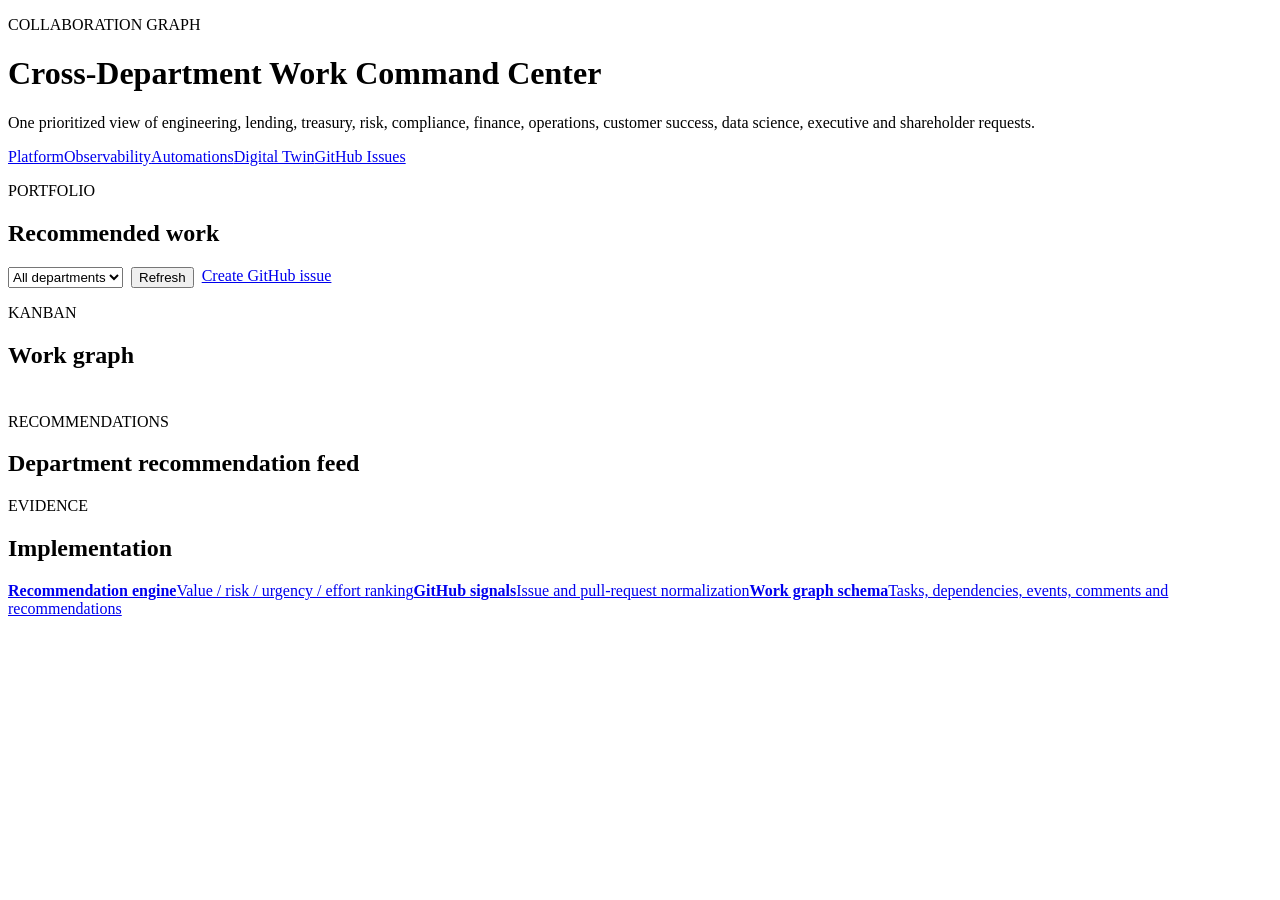
==== site/collaboration.html @ ffb48391 "Add cross-department collaboration console" ====
<!doctype html>
<html lang="en">
<head>
  <meta charset="utf-8" />
  <meta name="viewport" content="width=device-width, initial-scale=1" />
  <title>Work Graph | Banking Data Platform</title>
  <link rel="stylesheet" href="/styles.css" />
  <style>
    .board{display:grid;grid-template-columns:repeat(4,minmax(260px,1fr));gap:12px;overflow:auto;padding-bottom:8px}.lane{background:#f6f8fb;border:1px solid #dbe2ea;border-radius:14px;padding:12px;min-height:360px}.ticket{background:white;border:1px solid #dbe2ea;border-radius:12px;padding:12px;margin:10px 0;box-shadow:0 2px 8px #13233a10}.ticket h4{margin:0 0 7px}.score{font-weight:800;color:#1f5d9d}.p0,.p1{color:#b42318}.p2{color:#946200}.p3,.p4{color:#39734d}.toolbar{display:flex;gap:8px;flex-wrap:wrap}.recommendation{border-left:4px solid #245fd3;padding:10px 12px;background:#f7faff;margin:8px 0;border-radius:8px}.dept-chip{display:inline-block;padding:3px 8px;border-radius:99px;background:#edf3fb;margin:2px;font-size:12px}.mini{font-size:12px;color:#64748b}
  </style>
</head>
<body>
<header class="hero"><div class="shell"><p class="eyebrow">COLLABORATION GRAPH</p><h1>Cross-Department Work Command Center</h1><p class="lede">One prioritized view of engineering, lending, treasury, risk, compliance, finance, operations, customer success, data science, executive and shareholder requests.</p><div class="hero-actions"><a class="button" href="/">Platform</a><a class="button" href="/observability.html">Observability</a><a class="button" href="/automations.html">Automations</a><a class="button" href="/twin.html">Digital Twin</a><a class="button" href="https://github.com/mrdata355/small-business-banking-data-platform/issues" target="_blank">GitHub Issues</a></div></div></header>
<main class="shell">
<section><div class="section-heading"><p class="eyebrow">PORTFOLIO</p><h2>Recommended work</h2></div><div class="toolbar"><select id="departmentFilter"><option value="">All departments</option></select><button id="refreshButton">Refresh</button><a class="button" href="https://github.com/mrdata355/small-business-banking-data-platform/issues/new" target="_blank">Create GitHub issue</a></div><div id="summary" class="status-row"></div></section>
<section><div class="section-heading"><p class="eyebrow">KANBAN</p><h2>Work graph</h2></div><div id="board" class="board"></div></section>
<section><div class="section-heading"><p class="eyebrow">RECOMMENDATIONS</p><h2>Department recommendation feed</h2></div><div id="recommendations"></div></section>
<section><div class="section-heading"><p class="eyebrow">EVIDENCE</p><h2>Implementation</h2></div><div class="grid cards-3"><a class="evidence-card" href="https://github.com/mrdata355/small-business-banking-data-platform/blob/main/collaboration/recommendation_engine.py" target="_blank"><strong>Recommendation engine</strong><span>Value / risk / urgency / effort ranking</span></a><a class="evidence-card" href="https://github.com/mrdata355/small-business-banking-data-platform/blob/main/collaboration/github_signal.py" target="_blank"><strong>GitHub signals</strong><span>Issue and pull-request normalization</span></a><a class="evidence-card" href="https://github.com/mrdata355/small-business-banking-data-platform/blob/main/sql/live/002_collaboration.sql" target="_blank"><strong>Work graph schema</strong><span>Tasks, dependencies, events, comments and recommendations</span></a></div></section>
</main>
<script src="/collaboration.js"></script>
</body>
</html>
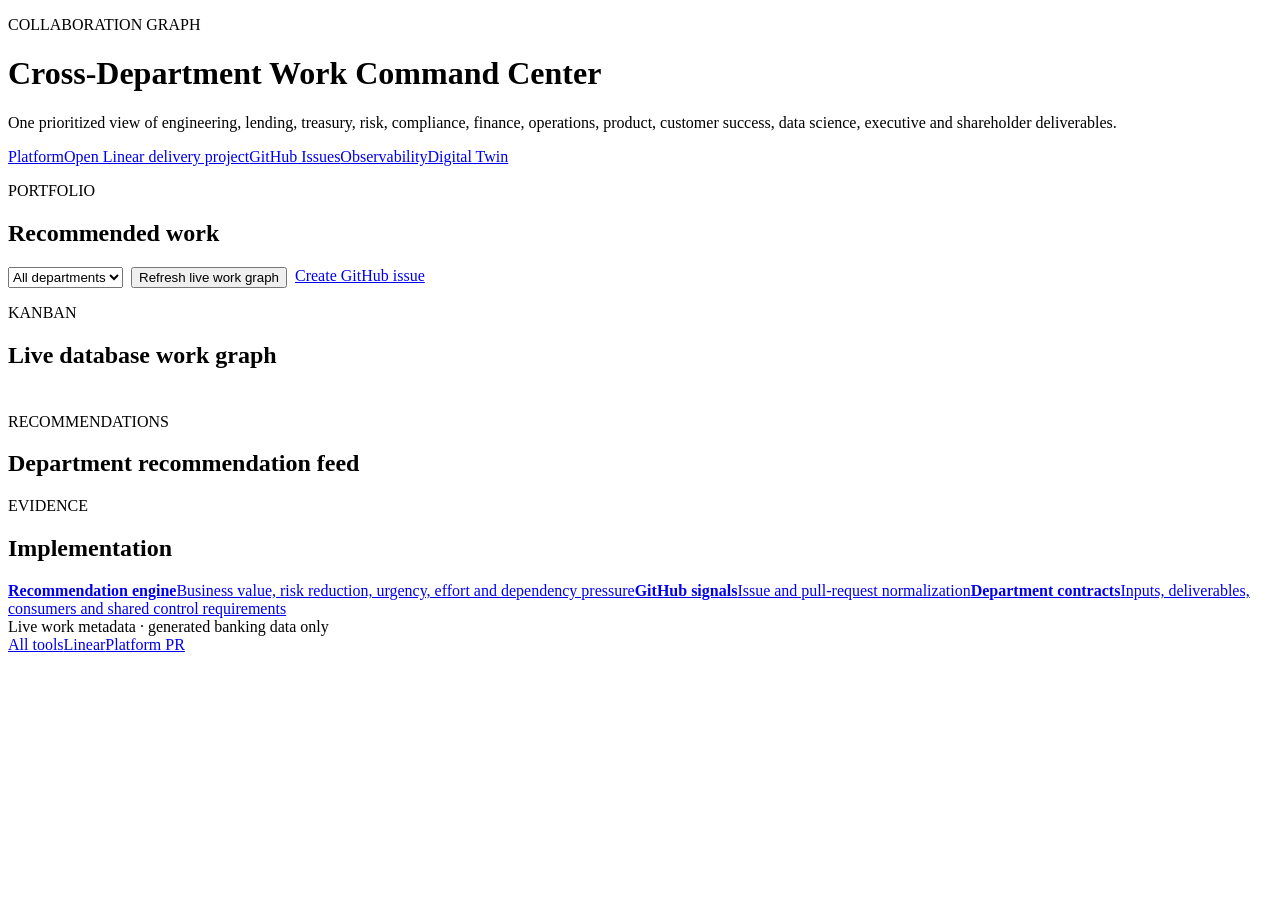
==== commit 5b883141: "Connect collaboration command center to Linear project" ====
--- a/site/collaboration.html
+++ b/site/collaboration.html
@@ -6,17 +6,17 @@
   <title>Work Graph | Banking Data Platform</title>
   <link rel="stylesheet" href="/styles.css" />
   <style>
-    .board{display:grid;grid-template-columns:repeat(4,minmax(260px,1fr));gap:12px;overflow:auto;padding-bottom:8px}.lane{background:#f6f8fb;border:1px solid #dbe2ea;border-radius:14px;padding:12px;min-height:360px}.ticket{background:white;border:1px solid #dbe2ea;border-radius:12px;padding:12px;margin:10px 0;box-shadow:0 2px 8px #13233a10}.ticket h4{margin:0 0 7px}.score{font-weight:800;color:#1f5d9d}.p0,.p1{color:#b42318}.p2{color:#946200}.p3,.p4{color:#39734d}.toolbar{display:flex;gap:8px;flex-wrap:wrap}.recommendation{border-left:4px solid #245fd3;padding:10px 12px;background:#f7faff;margin:8px 0;border-radius:8px}.dept-chip{display:inline-block;padding:3px 8px;border-radius:99px;background:#edf3fb;margin:2px;font-size:12px}.mini{font-size:12px;color:#64748b}
+    .board{display:grid;grid-template-columns:repeat(4,minmax(260px,1fr));gap:12px;overflow:auto;padding-bottom:8px}.lane{background:#f6f8fb;border:1px solid #dbe2ea;border-radius:14px;padding:12px;min-height:360px}.ticket{background:white;border:1px solid #dbe2ea;border-radius:12px;padding:12px;margin:10px 0;box-shadow:0 2px 8px #13233a10}.ticket h4{margin:0 0 7px}.score{font-weight:800;color:#1f5d9d}.p0,.p1{color:#b42318}.p2{color:#946200}.p3,.p4{color:#39734d}.toolbar{display:flex;gap:8px;flex-wrap:wrap}.recommendation{border-left:4px solid #245fd3;padding:10px 12px;background:#f7faff;margin:8px 0;border-radius:8px}.mini{font-size:12px;color:#64748b}
   </style>
 </head>
 <body>
-<header class="hero"><div class="shell"><p class="eyebrow">COLLABORATION GRAPH</p><h1>Cross-Department Work Command Center</h1><p class="lede">One prioritized view of engineering, lending, treasury, risk, compliance, finance, operations, customer success, data science, executive and shareholder requests.</p><div class="hero-actions"><a class="button" href="/">Platform</a><a class="button" href="/observability.html">Observability</a><a class="button" href="/automations.html">Automations</a><a class="button" href="/twin.html">Digital Twin</a><a class="button" href="https://github.com/mrdata355/small-business-banking-data-platform/issues" target="_blank">GitHub Issues</a></div></div></header>
+<header class="hero"><div class="shell"><p class="eyebrow">COLLABORATION GRAPH</p><h1>Cross-Department Work Command Center</h1><p class="lede">One prioritized view of engineering, lending, treasury, risk, compliance, finance, operations, product, customer success, data science, executive and shareholder deliverables.</p><div class="hero-actions"><a class="button" href="/">Platform</a><a class="button primary" href="https://linear.app/mrdata355/project/banking-data-platform-cross-department-delivery-ea0554167dc5" target="_blank">Open Linear delivery project</a><a class="button" href="https://github.com/mrdata355/small-business-banking-data-platform/issues" target="_blank">GitHub Issues</a><a class="button" href="/observability.html">Observability</a><a class="button" href="/twin.html">Digital Twin</a></div></div></header>
 <main class="shell">
-<section><div class="section-heading"><p class="eyebrow">PORTFOLIO</p><h2>Recommended work</h2></div><div class="toolbar"><select id="departmentFilter"><option value="">All departments</option></select><button id="refreshButton">Refresh</button><a class="button" href="https://github.com/mrdata355/small-business-banking-data-platform/issues/new" target="_blank">Create GitHub issue</a></div><div id="summary" class="status-row"></div></section>
-<section><div class="section-heading"><p class="eyebrow">KANBAN</p><h2>Work graph</h2></div><div id="board" class="board"></div></section>
+<section><div class="section-heading"><p class="eyebrow">PORTFOLIO</p><h2>Recommended work</h2></div><div class="toolbar"><select id="departmentFilter"><option value="">All departments</option></select><button id="refreshButton">Refresh live work graph</button><a class="button" href="https://github.com/mrdata355/small-business-banking-data-platform/issues/new" target="_blank">Create GitHub issue</a></div><div id="summary" class="status-row"></div></section>
+<section><div class="section-heading"><p class="eyebrow">KANBAN</p><h2>Live database work graph</h2></div><div id="board" class="board"></div></section>
 <section><div class="section-heading"><p class="eyebrow">RECOMMENDATIONS</p><h2>Department recommendation feed</h2></div><div id="recommendations"></div></section>
-<section><div class="section-heading"><p class="eyebrow">EVIDENCE</p><h2>Implementation</h2></div><div class="grid cards-3"><a class="evidence-card" href="https://github.com/mrdata355/small-business-banking-data-platform/blob/main/collaboration/recommendation_engine.py" target="_blank"><strong>Recommendation engine</strong><span>Value / risk / urgency / effort ranking</span></a><a class="evidence-card" href="https://github.com/mrdata355/small-business-banking-data-platform/blob/main/collaboration/github_signal.py" target="_blank"><strong>GitHub signals</strong><span>Issue and pull-request normalization</span></a><a class="evidence-card" href="https://github.com/mrdata355/small-business-banking-data-platform/blob/main/sql/live/002_collaboration.sql" target="_blank"><strong>Work graph schema</strong><span>Tasks, dependencies, events, comments and recommendations</span></a></div></section>
-</main>
+<section><div class="section-heading"><p class="eyebrow">EVIDENCE</p><h2>Implementation</h2></div><div class="grid cards-3"><a class="evidence-card" href="https://github.com/mrdata355/small-business-banking-data-platform/blob/main/collaboration/recommendation_engine.py" target="_blank"><strong>Recommendation engine</strong><span>Business value, risk reduction, urgency, effort and dependency pressure</span></a><a class="evidence-card" href="https://github.com/mrdata355/small-business-banking-data-platform/blob/main/collaboration/github_signal.py" target="_blank"><strong>GitHub signals</strong><span>Issue and pull-request normalization</span></a><a class="evidence-card" href="https://github.com/mrdata355/small-business-banking-data-platform/blob/main/docs/DEPARTMENT_DELIVERABLES.md" target="_blank"><strong>Department contracts</strong><span>Inputs, deliverables, consumers and shared control requirements</span></a></div></section>
+</main><footer><div class="shell footer-content"><span>Live work metadata · generated banking data only</span><div class="links"><a href="/tools.html">All tools</a><a href="https://linear.app/mrdata355/project/banking-data-platform-cross-department-delivery-ea0554167dc5" target="_blank">Linear</a><a href="https://github.com/mrdata355/small-business-banking-data-platform/pull/1" target="_blank">Platform PR</a></div></div></footer>
 <script src="/collaboration.js"></script>
 </body>
-</html>+</html>
